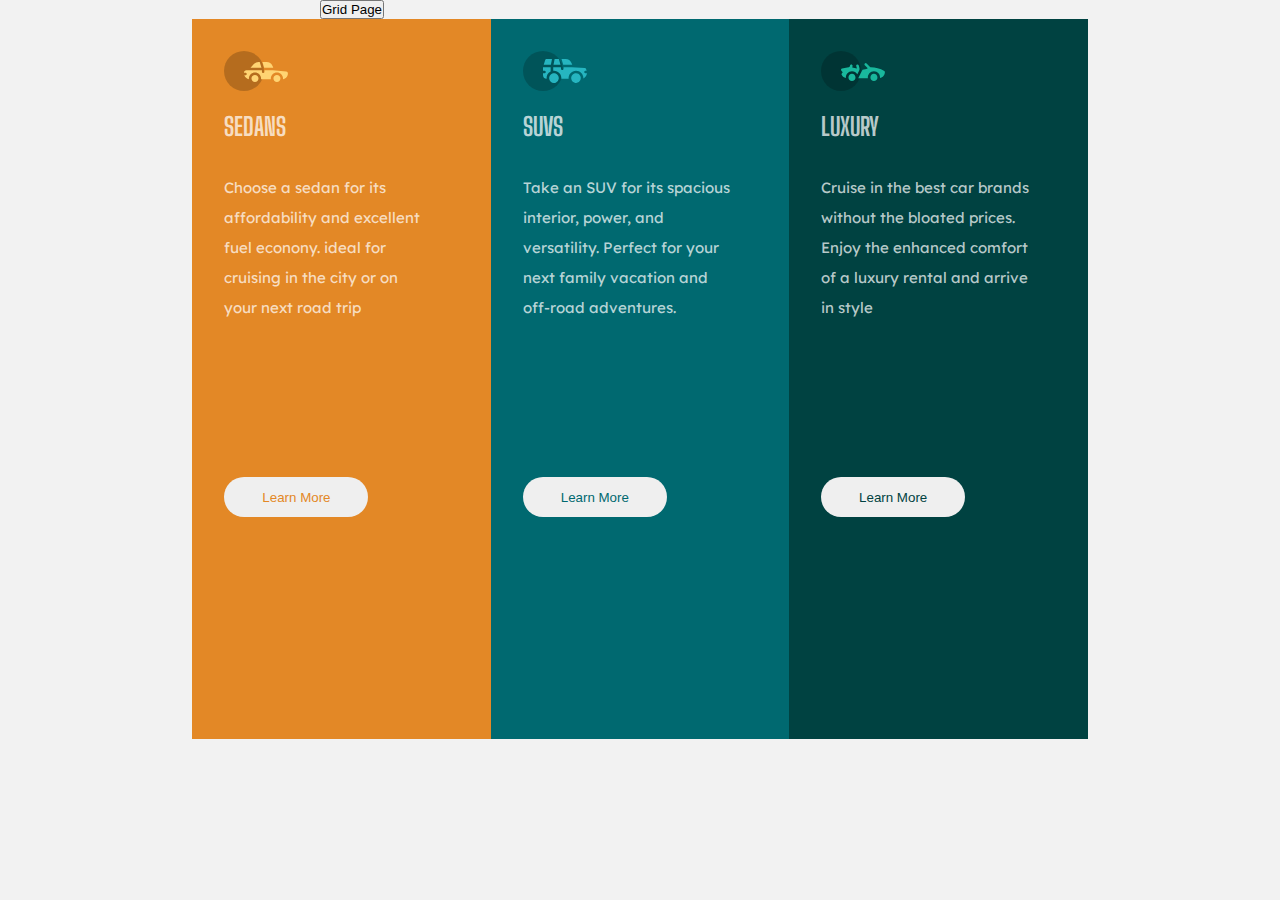
==== index.html @ 6772e578 "First Commit" ====
<!DOCTYPE html>
<html lang="en">

<head>
    <meta charset="UTF-8">
    <meta http-equiv="X-UA-Compatible" content="IE=edge">
    <meta name="viewport" content="width=device-width, initial-scale=1.0">
    <title>Document</title>
    <link rel="preconnect" href="https://fonts.googleapis.com">
    <link rel="preconnect" href="https://fonts.gstatic.com" crossorigin>
    <link href="https://fonts.googleapis.com/css2?family=Big+Shoulders+Display:wght@700&display=swap" rel="stylesheet">
    <link rel="preconnect" href="https://fonts.googleapis.com">
    <link rel="preconnect" href="https://fonts.gstatic.com" crossorigin>
    <link href="https://fonts.googleapis.com/css2?family=Lexend+Deca&display=swap" rel="stylesheet">
    <link rel="stylesheet" href="style.css">
</head>

<body>
    <header>
        <a href="grid.html"><button>Grid Page</button></a>
    </header>
    <main>
        <div class="sedans">
            <img src="icon-sedans.svg" alt="sedans">
            <h1>SEDANS</h1>
            <div class="paragraph">
                <p>Choose a sedan for its</p>
                <p>affordability and excellent</p>
                <p>fuel econony. ideal for</p>
                <p>cruising in the city or on </p>
                <p>your next road trip</p>
            </div>
            <button class="sedans-button">Learn More</button>
        </div>
        <div class="suv">
            <img src="icon-suvs.svg" alt="suv">
            <h1>SUVS</h1>
            <div class="paragraph">
                <p>Take an SUV for its spacious</p>
                <p>interior, power, and</p>
                <p>versatility. Perfect for your</p>
                <p>next family vacation and</p>
                <p>off-road adventures.</p>
            </div>
            <button class="suv-button">Learn More</button>
        </div>
        <div class="luxury">
            <img src="icon-luxury.svg" alt="luxury">
            <h1>LUXURY</h1>
            <div class="paragraph">
                <p>Cruise in the best car brands</p>
                <p>without the bloated prices.</p>
                <p>Enjoy the enhanced comfort</p>
                <p>of a luxury rental and arrive</p>
                <p>in style</p>
            </div>
            <button class="luxury-button">Learn More</button>
        </div>
    </main>
</body>

</html>
---- style.css ----
* {
  margin: 0;
  padding: 0;
  box-sizing: border-box;
}
body {
  background-color: hsl(0, 0%, 95%);
  color: rgba(255, 255, 255, 0.733);
}
.sedans {
  background-color: hsl(31, 77%, 52%);
}
.sedans-button:hover {
  background-color: transparent;
  color: white;
  border: 1px solid white;
}
.suv {
  background-color: hsl(184, 100%, 22%);
}
.suv-button:hover {
  background-color: transparent;
  color: white;
  border: 1px solid white;
}
.luxury {
  background-color: hsl(179, 100%, 13%);
}
.luxury-button:hover {
  background-color: transparent;
  color: white;
  border: 1px solid white;
}
header{
  width: 50%;
  margin: auto;
}
/* Desktop */
main {
  width: 70%;
  margin: auto;
  display: flex;
  justify-content: center;
  align-items: center;
}
h1 {
  margin-top: 1rem;
  font-size: 25px;
  font-weight: bolder;
  font-family: "Big Shoulders Display", cursive;
}
.sedans,
.suv,
.luxury {
  height: 80vh;
  width: 33.3%;
  padding: 2em 2em 9em 2em ;
}
.paragraph {
  margin-top: 2rem;
  line-height: 2em;
  height: 8rem;
  font-family: "Lexend Deca", sans-serif;
  font-size: 15px;
}

.sedans-button {
  color: hsl(31, 77%, 52%);
  width: 9rem;
  height: 3em;
  border: none;
  border-radius: 20px;
  margin-top: 11rem;
}

.suv-button {
  color: hsl(184, 100%, 22%);
  width: 9rem;
  height: 3em;
  border: none;
  border-radius: 20px;
  margin-top: 11rem;
}

.luxury-button {
  color: hsl(179, 100%, 13%);
  width: 9rem;
  height: 3em;
  border: none;
  border-radius: 20px;
  margin-top: 11rem;
}




/* Mobile */
@media screen and (min-width: 375px) and (max-width: 430px) {
  body {
    width: 100%;
    margin: auto;
  }
  main {
    flex-direction: column;
    width: 80%;
    padding: 8px;
  }
  .sedans,
  .suv,
  .luxury {
    height: 70vh;
    width: 100%;
    padding: 1em;
  }

  h1 {
    font-family: "Big Shoulders Display", cursive;
    font-size: 15px;
    font-weight: bolder;
    padding: 1em;
  }
  .paragraph {
    margin-top: 2px;
    font-family: "Lexend Deca", sans-serif;
    font-size: 15px;
    line-height: 25px;
    padding: 1em;
    margin-bottom: 2em;
  }

  .sedans-button,
  .suv-button,
  .luxury-button {
    margin: 2rem 1.5em;
    width: 10rem;
  }
}
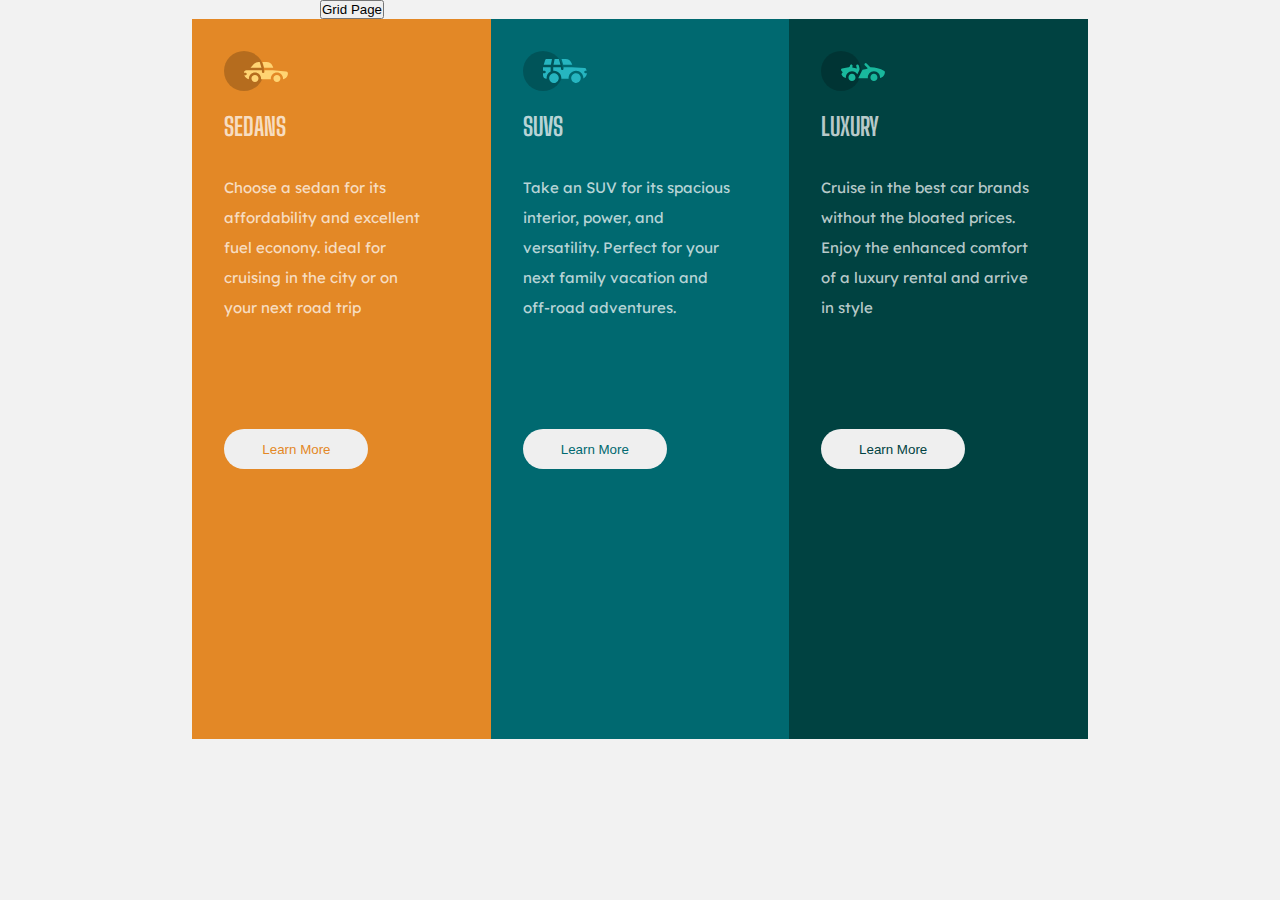
==== commit 4138aa18: "Little Adjustment" ====
--- a/index.html
+++ b/index.html
@@ -5,7 +5,7 @@
     <meta charset="UTF-8">
     <meta http-equiv="X-UA-Compatible" content="IE=edge">
     <meta name="viewport" content="width=device-width, initial-scale=1.0">
-    <title>Document</title>
+    <title>Flex</title>
     <link rel="preconnect" href="https://fonts.googleapis.com">
     <link rel="preconnect" href="https://fonts.gstatic.com" crossorigin>
     <link href="https://fonts.googleapis.com/css2?family=Big+Shoulders+Display:wght@700&display=swap" rel="stylesheet">
--- a/style.css
+++ b/style.css
@@ -70,7 +70,7 @@
   height: 3em;
   border: none;
   border-radius: 20px;
-  margin-top: 11rem;
+  margin-top: 8rem;
 }
 
 .suv-button {
@@ -79,7 +79,7 @@
   height: 3em;
   border: none;
   border-radius: 20px;
-  margin-top: 11rem;
+  margin-top: 8rem;
 }
 
 .luxury-button {
@@ -88,7 +88,7 @@
   height: 3em;
   border: none;
   border-radius: 20px;
-  margin-top: 11rem;
+  margin-top: 8rem;
 }
 
 
